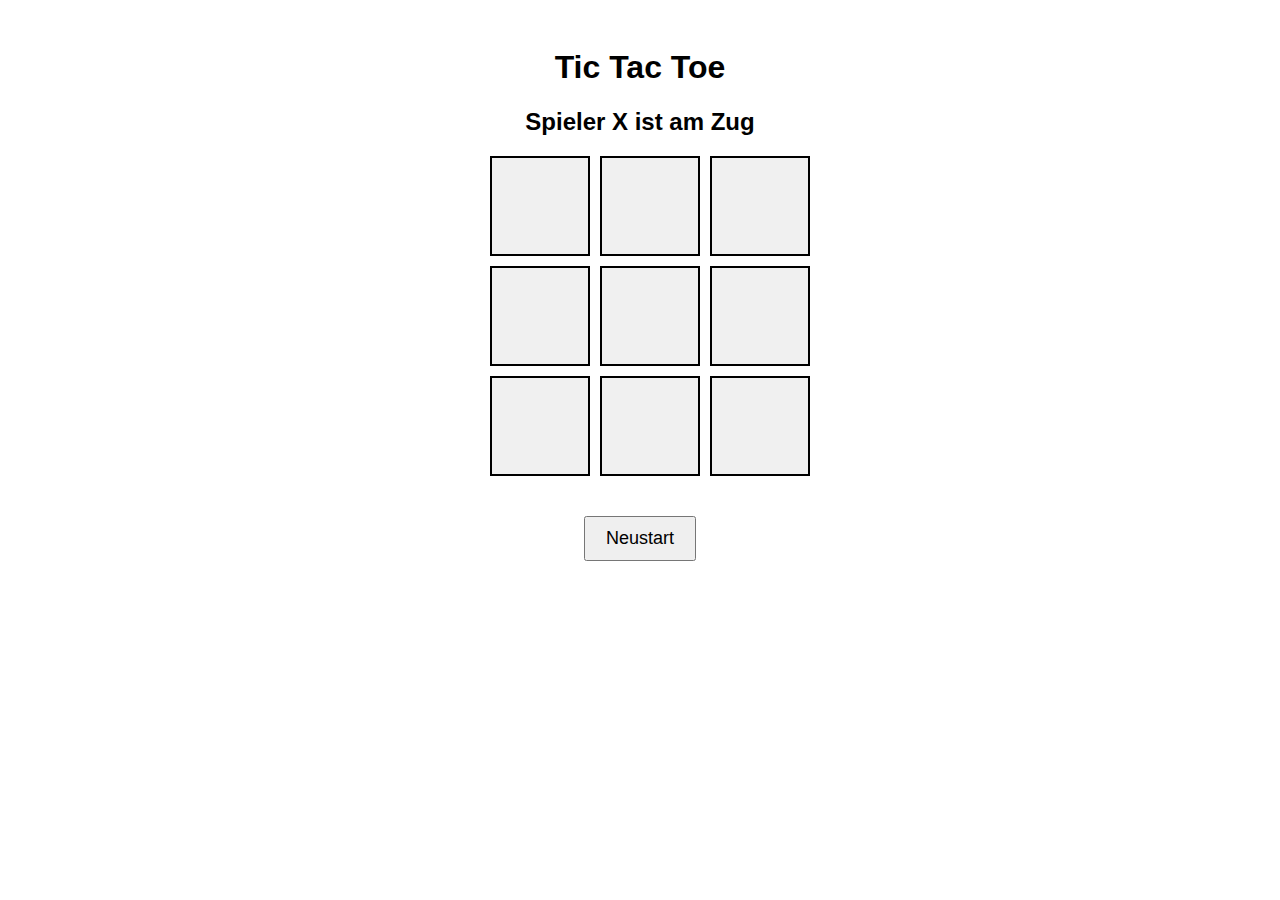
==== src/index.html @ 68b84928 "13.02.2025" ====
<!DOCTYPE html>
<html lang="en">
<head>
    <meta charset="UTF-8">
    <title>2 ttt</title>
    <script src="./main.js" defer></script>
    <link rel="stylesheet" href="design.css">
    <meta name="viewport" content="width=device-width, initial-scale=1.0">
</head>



<body>
<div id="spielContainer">
    <h1>Tic Tac Toe</h1>
    <h2 id="status">Spieler X ist am Zug</h2>

    <div id="spielfeld">
        <button class="feld" data-index="0"></button>
        <button class="feld" data-index="1"></button>
        <button class="feld" data-index="2"></button>
        <button class="feld" data-index="3"></button>
        <button class="feld" data-index="4"></button>
        <button class="feld" data-index="5"></button>
        <button class="feld" data-index="6"></button>
        <button class="feld" data-index="7"></button>
        <button class="feld" data-index="8"></button>
    </div>

    <button id="neustartBtn">Neustart</button>
</div>
</body>
</html>
---- src/design.css ----
body {
    font-family: Arial, sans-serif;
    text-align: center;
}

#spielContainer {
    padding: 20px;
}

#spielfeld {
    display: grid;
    grid-template-columns: repeat(3, 1fr);
    gap: 10px;
    width: 300px;
    margin: 20px auto;
}

.feld {
    width: 100px;
    height: 100px;
    font-size: 35px;
    cursor: pointer;
    border: 2px solid black;
    background-color: #f0f0f0;
    transition: background-color 0.3s ease;
}

.feld:hover {
    background-color: #d1d1d1;
}

.feld.vorschauX:hover::after {
    content: "X";
    color: gray;
}

.feld.vorschauO:hover::after {
    content: "O";
    color: gray;
}

#neustartBtn {
    margin-top: 20px;
    padding: 10px 20px;
    font-size: 18px;
    cursor: pointer;
}
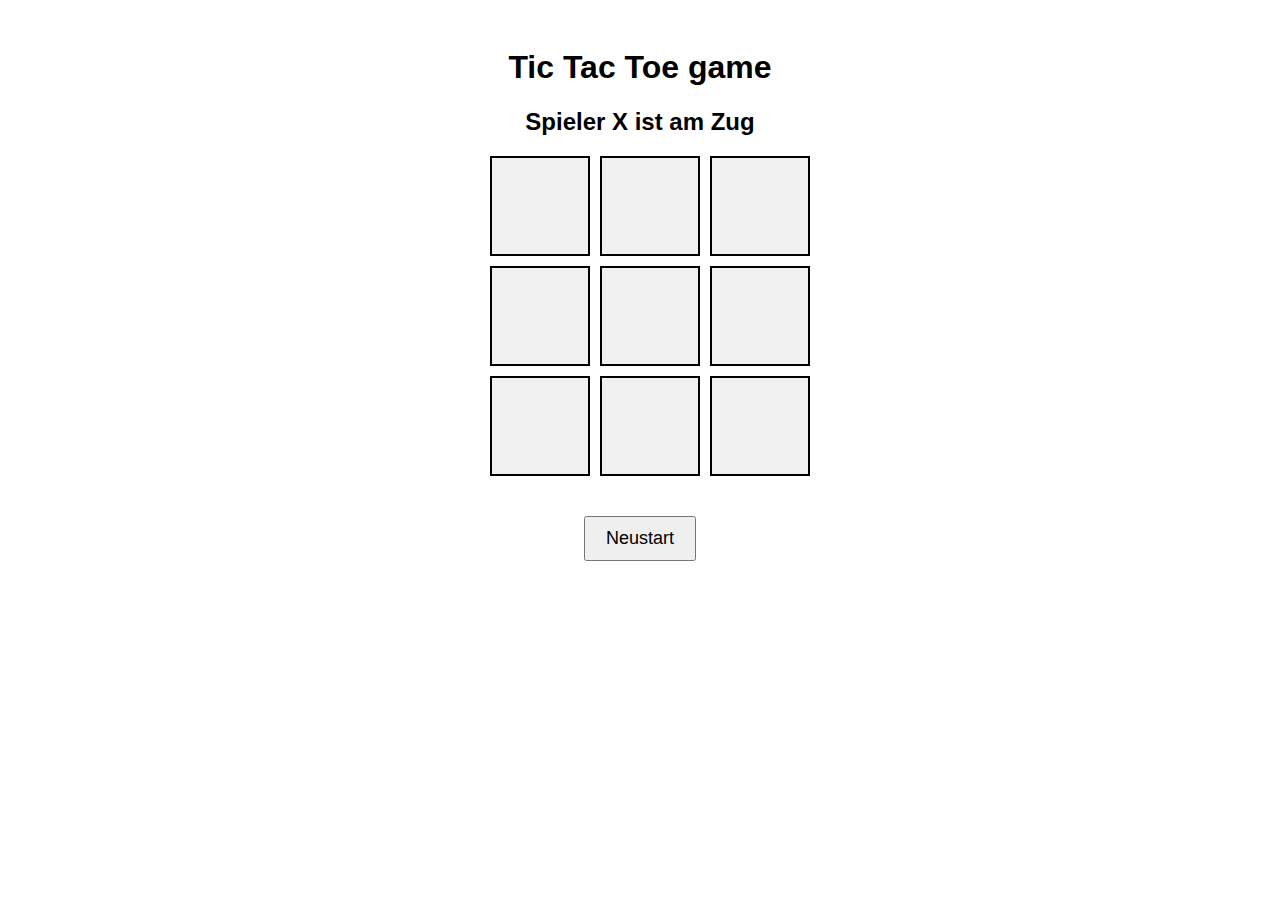
==== commit b93ddc5c: "Update index.html" ====
--- a/src/index.html
+++ b/src/index.html
@@ -2,7 +2,7 @@
 <html lang="en">
 <head>
     <meta charset="UTF-8">
-    <title>2 ttt</title>
+    <title>Tic Tac Toe game</title>
     <script src="./main.js" defer></script>
     <link rel="stylesheet" href="design.css">
     <meta name="viewport" content="width=device-width, initial-scale=1.0">
@@ -12,7 +12,7 @@
 
 <body>
 <div id="spielContainer">
-    <h1>Tic Tac Toe</h1>
+    <h1>Tic Tac Toe game</h1>
     <h2 id="status">Spieler X ist am Zug</h2>
 
     <div id="spielfeld">
